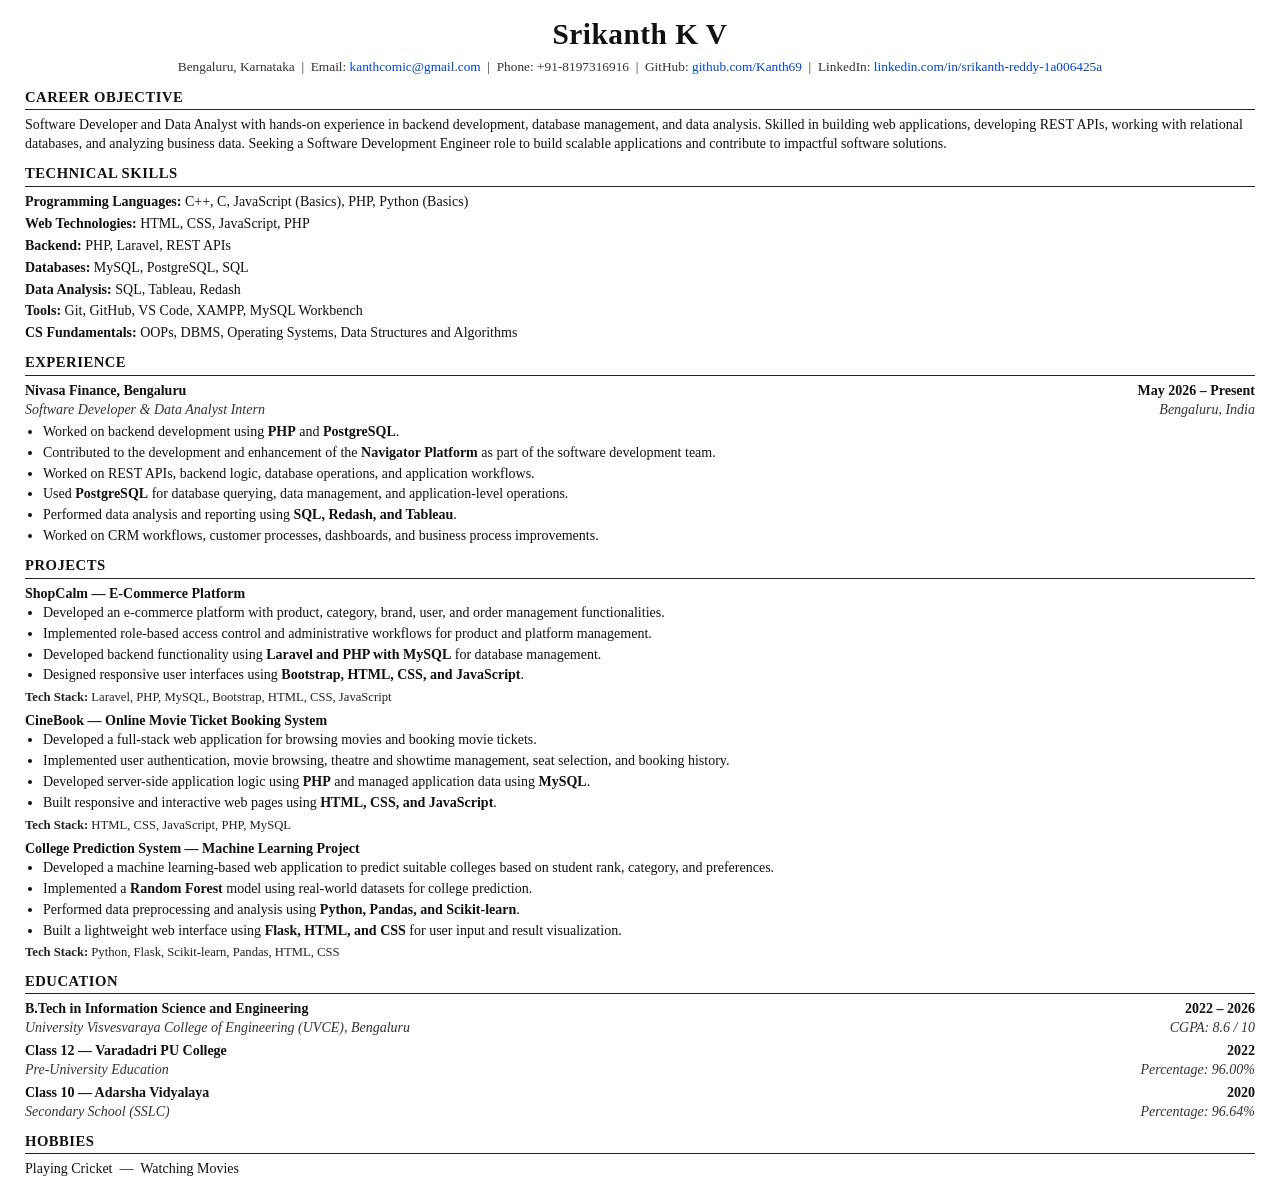
==== resume.html @ 864b1b48 "Add downloadable Srikanth_K_V_Resume.pdf and resume.html with direct PDF download links" ====
<!DOCTYPE html>
<html lang="en">
<head>
  <meta charset="UTF-8">
  <title>Srikanth K V — Resume</title>
  <style>
    @page {
      size: A4;
      margin: 12mm 15mm;
    }
    * {
      box-sizing: border-box;
      margin: 0;
      padding: 0;
    }
    body {
      font-family: 'Times New Roman', Times, serif, sans-serif;
      color: #111;
      background: #fff;
      line-height: 1.35;
      font-size: 10.5pt;
      padding: 15px 25px;
    }
    .header {
      text-align: center;
      margin-bottom: 12px;
    }
    .name {
      font-size: 22pt;
      font-weight: bold;
      letter-spacing: 0.5px;
      margin-bottom: 3px;
    }
    .contact-info {
      font-size: 10pt;
      color: #333;
    }
    .contact-info a {
      color: #0044cc;
      text-decoration: none;
    }
    .section-title {
      font-size: 11pt;
      font-weight: bold;
      text-transform: uppercase;
      border-bottom: 1px solid #222;
      padding-bottom: 2px;
      margin-top: 10px;
      margin-bottom: 6px;
      letter-spacing: 0.5px;
    }
    p, ul {
      margin-bottom: 4px;
    }
    ul {
      padding-left: 18px;
    }
    li {
      margin-bottom: 2px;
    }
    .item-header {
      display: flex;
      justify-content: space-between;
      font-weight: bold;
    }
    .item-sub {
      display: flex;
      justify-content: space-between;
      font-style: italic;
      color: #333;
      margin-bottom: 3px;
    }
    .tech-stack {
      font-size: 9.5pt;
      color: #222;
    }
    .skill-category {
      margin-bottom: 3px;
    }
    .bold {
      font-weight: bold;
    }
  </style>
</head>
<body>

  <div class="header">
    <div class="name">Srikanth K V</div>
    <div class="contact-info">
      Bengaluru, Karnataka &nbsp;|&nbsp; 
      Email: <a href="mailto:kanthcomic@gmail.com">kanthcomic@gmail.com</a> &nbsp;|&nbsp; 
      Phone: +91-8197316916 &nbsp;|&nbsp; 
      GitHub: <a href="https://github.com/Kanth69">github.com/Kanth69</a> &nbsp;|&nbsp; 
      LinkedIn: <a href="https://www.linkedin.com/in/srikanth-reddy-1a006425a">linkedin.com/in/srikanth-reddy-1a006425a</a>
    </div>
  </div>

  <div class="section-title">Career Objective</div>
  <p>
    Software Developer and Data Analyst with hands-on experience in backend development, database management, and data analysis. Skilled in building web applications, developing REST APIs, working with relational databases, and analyzing business data. Seeking a Software Development Engineer role to build scalable applications and contribute to impactful software solutions.
  </p>

  <div class="section-title">Technical Skills</div>
  <div class="skill-category"><span class="bold">Programming Languages:</span> C++, C, JavaScript (Basics), PHP, Python (Basics)</div>
  <div class="skill-category"><span class="bold">Web Technologies:</span> HTML, CSS, JavaScript, PHP</div>
  <div class="skill-category"><span class="bold">Backend:</span> PHP, Laravel, REST APIs</div>
  <div class="skill-category"><span class="bold">Databases:</span> MySQL, PostgreSQL, SQL</div>
  <div class="skill-category"><span class="bold">Data Analysis:</span> SQL, Tableau, Redash</div>
  <div class="skill-category"><span class="bold">Tools:</span> Git, GitHub, VS Code, XAMPP, MySQL Workbench</div>
  <div class="skill-category"><span class="bold">CS Fundamentals:</span> OOPs, DBMS, Operating Systems, Data Structures and Algorithms</div>

  <div class="section-title">Experience</div>
  <div class="item-header">
    <span>Nivasa Finance, Bengaluru</span>
    <span>May 2026 – Present</span>
  </div>
  <div class="item-sub">
    <span>Software Developer &amp; Data Analyst Intern</span>
    <span>Bengaluru, India</span>
  </div>
  <ul>
    <li>Worked on backend development using <strong>PHP</strong> and <strong>PostgreSQL</strong>.</li>
    <li>Contributed to the development and enhancement of the <strong>Navigator Platform</strong> as part of the software development team.</li>
    <li>Worked on REST APIs, backend logic, database operations, and application workflows.</li>
    <li>Used <strong>PostgreSQL</strong> for database querying, data management, and application-level operations.</li>
    <li>Performed data analysis and reporting using <strong>SQL, Redash, and Tableau</strong>.</li>
    <li>Worked on CRM workflows, customer processes, dashboards, and business process improvements.</li>
  </ul>

  <div class="section-title">Projects</div>
  
  <div class="item-header">
    <span>ShopCalm — E-Commerce Platform</span>
  </div>
  <ul>
    <li>Developed an e-commerce platform with product, category, brand, user, and order management functionalities.</li>
    <li>Implemented role-based access control and administrative workflows for product and platform management.</li>
    <li>Developed backend functionality using <strong>Laravel and PHP with MySQL</strong> for database management.</li>
    <li>Designed responsive user interfaces using <strong>Bootstrap, HTML, CSS, and JavaScript</strong>.</li>
  </ul>
  <div class="tech-stack" style="margin-bottom: 6px;"><span class="bold">Tech Stack:</span> Laravel, PHP, MySQL, Bootstrap, HTML, CSS, JavaScript</div>

  <div class="item-header">
    <span>CineBook — Online Movie Ticket Booking System</span>
  </div>
  <ul>
    <li>Developed a full-stack web application for browsing movies and booking movie tickets.</li>
    <li>Implemented user authentication, movie browsing, theatre and showtime management, seat selection, and booking history.</li>
    <li>Developed server-side application logic using <strong>PHP</strong> and managed application data using <strong>MySQL</strong>.</li>
    <li>Built responsive and interactive web pages using <strong>HTML, CSS, and JavaScript</strong>.</li>
  </ul>
  <div class="tech-stack" style="margin-bottom: 6px;"><span class="bold">Tech Stack:</span> HTML, CSS, JavaScript, PHP, MySQL</div>

  <div class="item-header">
    <span>College Prediction System — Machine Learning Project</span>
  </div>
  <ul>
    <li>Developed a machine learning-based web application to predict suitable colleges based on student rank, category, and preferences.</li>
    <li>Implemented a <strong>Random Forest</strong> model using real-world datasets for college prediction.</li>
    <li>Performed data preprocessing and analysis using <strong>Python, Pandas, and Scikit-learn</strong>.</li>
    <li>Built a lightweight web interface using <strong>Flask, HTML, and CSS</strong> for user input and result visualization.</li>
  </ul>
  <div class="tech-stack" style="margin-bottom: 6px;"><span class="bold">Tech Stack:</span> Python, Flask, Scikit-learn, Pandas, HTML, CSS</div>

  <div class="section-title">Education</div>
  <div class="item-header">
    <span>B.Tech in Information Science and Engineering</span>
    <span>2022 – 2026</span>
  </div>
  <div class="item-sub">
    <span>University Visvesvaraya College of Engineering (UVCE), Bengaluru</span>
    <span>CGPA: 8.6 / 10</span>
  </div>

  <div class="item-header" style="margin-top: 4px;">
    <span>Class 12 — Varadadri PU College</span>
    <span>2022</span>
  </div>
  <div class="item-sub">
    <span>Pre-University Education</span>
    <span>Percentage: 96.00%</span>
  </div>

  <div class="item-header" style="margin-top: 4px;">
    <span>Class 10 — Adarsha Vidyalaya</span>
    <span>2020</span>
  </div>
  <div class="item-sub">
    <span>Secondary School (SSLC)</span>
    <span>Percentage: 96.64%</span>
  </div>

  <div class="section-title">Hobbies</div>
  <p>Playing Cricket &nbsp;—&nbsp; Watching Movies</p>

</body>
</html>
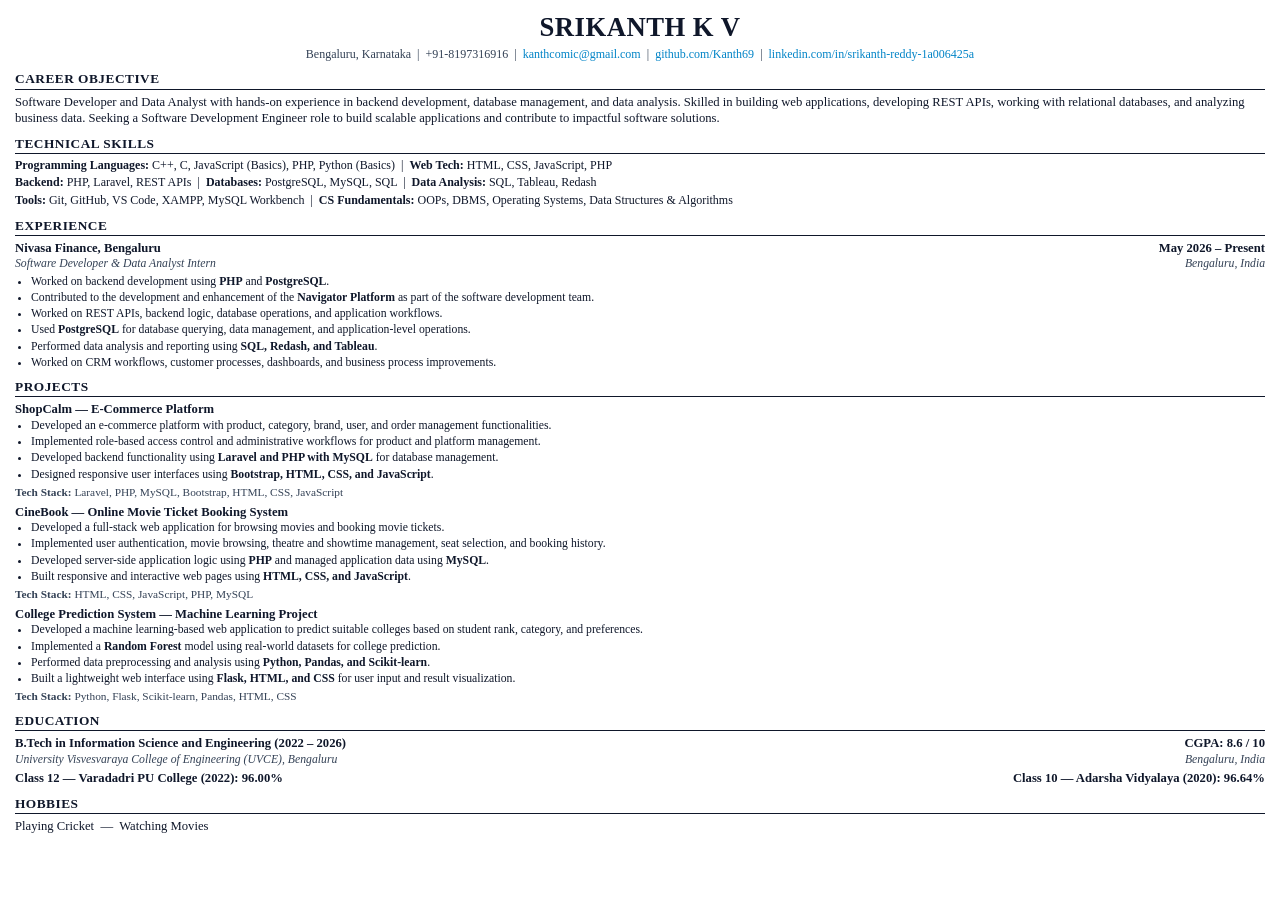
==== commit 9f5f107b: "Strictly align PDF resume into single page format" ====
--- a/resume.html
+++ b/resume.html
@@ -6,7 +6,7 @@
   <style>
     @page {
       size: A4;
-      margin: 12mm 15mm;
+      margin: 8mm 12mm;
     }
     * {
       box-sizing: border-box;
@@ -15,67 +15,72 @@
     }
     body {
       font-family: 'Times New Roman', Times, serif, sans-serif;
-      color: #111;
+      color: #0f172a;
       background: #fff;
-      line-height: 1.35;
-      font-size: 10.5pt;
-      padding: 15px 25px;
+      line-height: 1.3;
+      font-size: 9.5pt;
+      padding: 10px 15px;
     }
     .header {
       text-align: center;
-      margin-bottom: 12px;
+      margin-bottom: 8px;
     }
     .name {
-      font-size: 22pt;
+      font-size: 20pt;
       font-weight: bold;
       letter-spacing: 0.5px;
-      margin-bottom: 3px;
+      margin-bottom: 2px;
     }
     .contact-info {
-      font-size: 10pt;
-      color: #333;
+      font-size: 9pt;
+      color: #334155;
     }
     .contact-info a {
-      color: #0044cc;
+      color: #0284c7;
       text-decoration: none;
     }
     .section-title {
-      font-size: 11pt;
+      font-size: 10pt;
       font-weight: bold;
       text-transform: uppercase;
-      border-bottom: 1px solid #222;
-      padding-bottom: 2px;
-      margin-top: 10px;
-      margin-bottom: 6px;
+      border-bottom: 1px solid #0f172a;
+      padding-bottom: 1px;
+      margin-top: 8px;
+      margin-bottom: 4px;
       letter-spacing: 0.5px;
     }
     p, ul {
-      margin-bottom: 4px;
+      margin-bottom: 3px;
     }
     ul {
-      padding-left: 18px;
+      padding-left: 16px;
     }
     li {
-      margin-bottom: 2px;
+      margin-bottom: 1px;
+      font-size: 8.8pt;
     }
     .item-header {
       display: flex;
       justify-content: space-between;
       font-weight: bold;
+      font-size: 9.5pt;
     }
     .item-sub {
       display: flex;
       justify-content: space-between;
       font-style: italic;
-      color: #333;
-      margin-bottom: 3px;
+      color: #334155;
+      margin-bottom: 2px;
+      font-size: 8.8pt;
     }
     .tech-stack {
-      font-size: 9.5pt;
-      color: #222;
+      font-size: 8.5pt;
+      color: #334155;
+      margin-bottom: 4px;
     }
     .skill-category {
-      margin-bottom: 3px;
+      margin-bottom: 2px;
+      font-size: 9pt;
     }
     .bold {
       font-weight: bold;
@@ -85,13 +90,12 @@
 <body>
 
   <div class="header">
-    <div class="name">Srikanth K V</div>
+    <div class="name">SRIKANTH K V</div>
     <div class="contact-info">
-      Bengaluru, Karnataka &nbsp;|&nbsp; 
-      Email: <a href="mailto:kanthcomic@gmail.com">kanthcomic@gmail.com</a> &nbsp;|&nbsp; 
-      Phone: +91-8197316916 &nbsp;|&nbsp; 
-      GitHub: <a href="https://github.com/Kanth69">github.com/Kanth69</a> &nbsp;|&nbsp; 
-      LinkedIn: <a href="https://www.linkedin.com/in/srikanth-reddy-1a006425a">linkedin.com/in/srikanth-reddy-1a006425a</a>
+      Bengaluru, Karnataka &nbsp;|&nbsp; +91-8197316916 &nbsp;|&nbsp; 
+      <a href="mailto:kanthcomic@gmail.com">kanthcomic@gmail.com</a> &nbsp;|&nbsp; 
+      <a href="https://github.com/Kanth69">github.com/Kanth69</a> &nbsp;|&nbsp; 
+      <a href="https://www.linkedin.com/in/srikanth-reddy-1a006425a">linkedin.com/in/srikanth-reddy-1a006425a</a>
     </div>
   </div>
 
@@ -101,13 +105,9 @@
   </p>
 
   <div class="section-title">Technical Skills</div>
-  <div class="skill-category"><span class="bold">Programming Languages:</span> C++, C, JavaScript (Basics), PHP, Python (Basics)</div>
-  <div class="skill-category"><span class="bold">Web Technologies:</span> HTML, CSS, JavaScript, PHP</div>
-  <div class="skill-category"><span class="bold">Backend:</span> PHP, Laravel, REST APIs</div>
-  <div class="skill-category"><span class="bold">Databases:</span> MySQL, PostgreSQL, SQL</div>
-  <div class="skill-category"><span class="bold">Data Analysis:</span> SQL, Tableau, Redash</div>
-  <div class="skill-category"><span class="bold">Tools:</span> Git, GitHub, VS Code, XAMPP, MySQL Workbench</div>
-  <div class="skill-category"><span class="bold">CS Fundamentals:</span> OOPs, DBMS, Operating Systems, Data Structures and Algorithms</div>
+  <div class="skill-category"><span class="bold">Programming Languages:</span> C++, C, JavaScript (Basics), PHP, Python (Basics) &nbsp;|&nbsp; <span class="bold">Web Tech:</span> HTML, CSS, JavaScript, PHP</div>
+  <div class="skill-category"><span class="bold">Backend:</span> PHP, Laravel, REST APIs &nbsp;|&nbsp; <span class="bold">Databases:</span> PostgreSQL, MySQL, SQL &nbsp;|&nbsp; <span class="bold">Data Analysis:</span> SQL, Tableau, Redash</div>
+  <div class="skill-category"><span class="bold">Tools:</span> Git, GitHub, VS Code, XAMPP, MySQL Workbench &nbsp;|&nbsp; <span class="bold">CS Fundamentals:</span> OOPs, DBMS, Operating Systems, Data Structures & Algorithms</div>
 
   <div class="section-title">Experience</div>
   <div class="item-header">
@@ -138,7 +138,7 @@
     <li>Developed backend functionality using <strong>Laravel and PHP with MySQL</strong> for database management.</li>
     <li>Designed responsive user interfaces using <strong>Bootstrap, HTML, CSS, and JavaScript</strong>.</li>
   </ul>
-  <div class="tech-stack" style="margin-bottom: 6px;"><span class="bold">Tech Stack:</span> Laravel, PHP, MySQL, Bootstrap, HTML, CSS, JavaScript</div>
+  <div class="tech-stack"><span class="bold">Tech Stack:</span> Laravel, PHP, MySQL, Bootstrap, HTML, CSS, JavaScript</div>
 
   <div class="item-header">
     <span>CineBook — Online Movie Ticket Booking System</span>
@@ -149,7 +149,7 @@
     <li>Developed server-side application logic using <strong>PHP</strong> and managed application data using <strong>MySQL</strong>.</li>
     <li>Built responsive and interactive web pages using <strong>HTML, CSS, and JavaScript</strong>.</li>
   </ul>
-  <div class="tech-stack" style="margin-bottom: 6px;"><span class="bold">Tech Stack:</span> HTML, CSS, JavaScript, PHP, MySQL</div>
+  <div class="tech-stack"><span class="bold">Tech Stack:</span> HTML, CSS, JavaScript, PHP, MySQL</div>
 
   <div class="item-header">
     <span>College Prediction System — Machine Learning Project</span>
@@ -160,34 +160,21 @@
     <li>Performed data preprocessing and analysis using <strong>Python, Pandas, and Scikit-learn</strong>.</li>
     <li>Built a lightweight web interface using <strong>Flask, HTML, and CSS</strong> for user input and result visualization.</li>
   </ul>
-  <div class="tech-stack" style="margin-bottom: 6px;"><span class="bold">Tech Stack:</span> Python, Flask, Scikit-learn, Pandas, HTML, CSS</div>
+  <div class="tech-stack"><span class="bold">Tech Stack:</span> Python, Flask, Scikit-learn, Pandas, HTML, CSS</div>
 
   <div class="section-title">Education</div>
   <div class="item-header">
-    <span>B.Tech in Information Science and Engineering</span>
-    <span>2022 – 2026</span>
+    <span>B.Tech in Information Science and Engineering (2022 – 2026)</span>
+    <span>CGPA: 8.6 / 10</span>
   </div>
   <div class="item-sub">
     <span>University Visvesvaraya College of Engineering (UVCE), Bengaluru</span>
-    <span>CGPA: 8.6 / 10</span>
+    <span>Bengaluru, India</span>
   </div>
 
-  <div class="item-header" style="margin-top: 4px;">
-    <span>Class 12 — Varadadri PU College</span>
-    <span>2022</span>
-  </div>
-  <div class="item-sub">
-    <span>Pre-University Education</span>
-    <span>Percentage: 96.00%</span>
-  </div>
-
-  <div class="item-header" style="margin-top: 4px;">
-    <span>Class 10 — Adarsha Vidyalaya</span>
-    <span>2020</span>
-  </div>
-  <div class="item-sub">
-    <span>Secondary School (SSLC)</span>
-    <span>Percentage: 96.64%</span>
+  <div class="item-header" style="margin-top: 3px;">
+    <span>Class 12 — Varadadri PU College (2022): 96.00%</span>
+    <span>Class 10 — Adarsha Vidyalaya (2020): 96.64%</span>
   </div>
 
   <div class="section-title">Hobbies</div>
